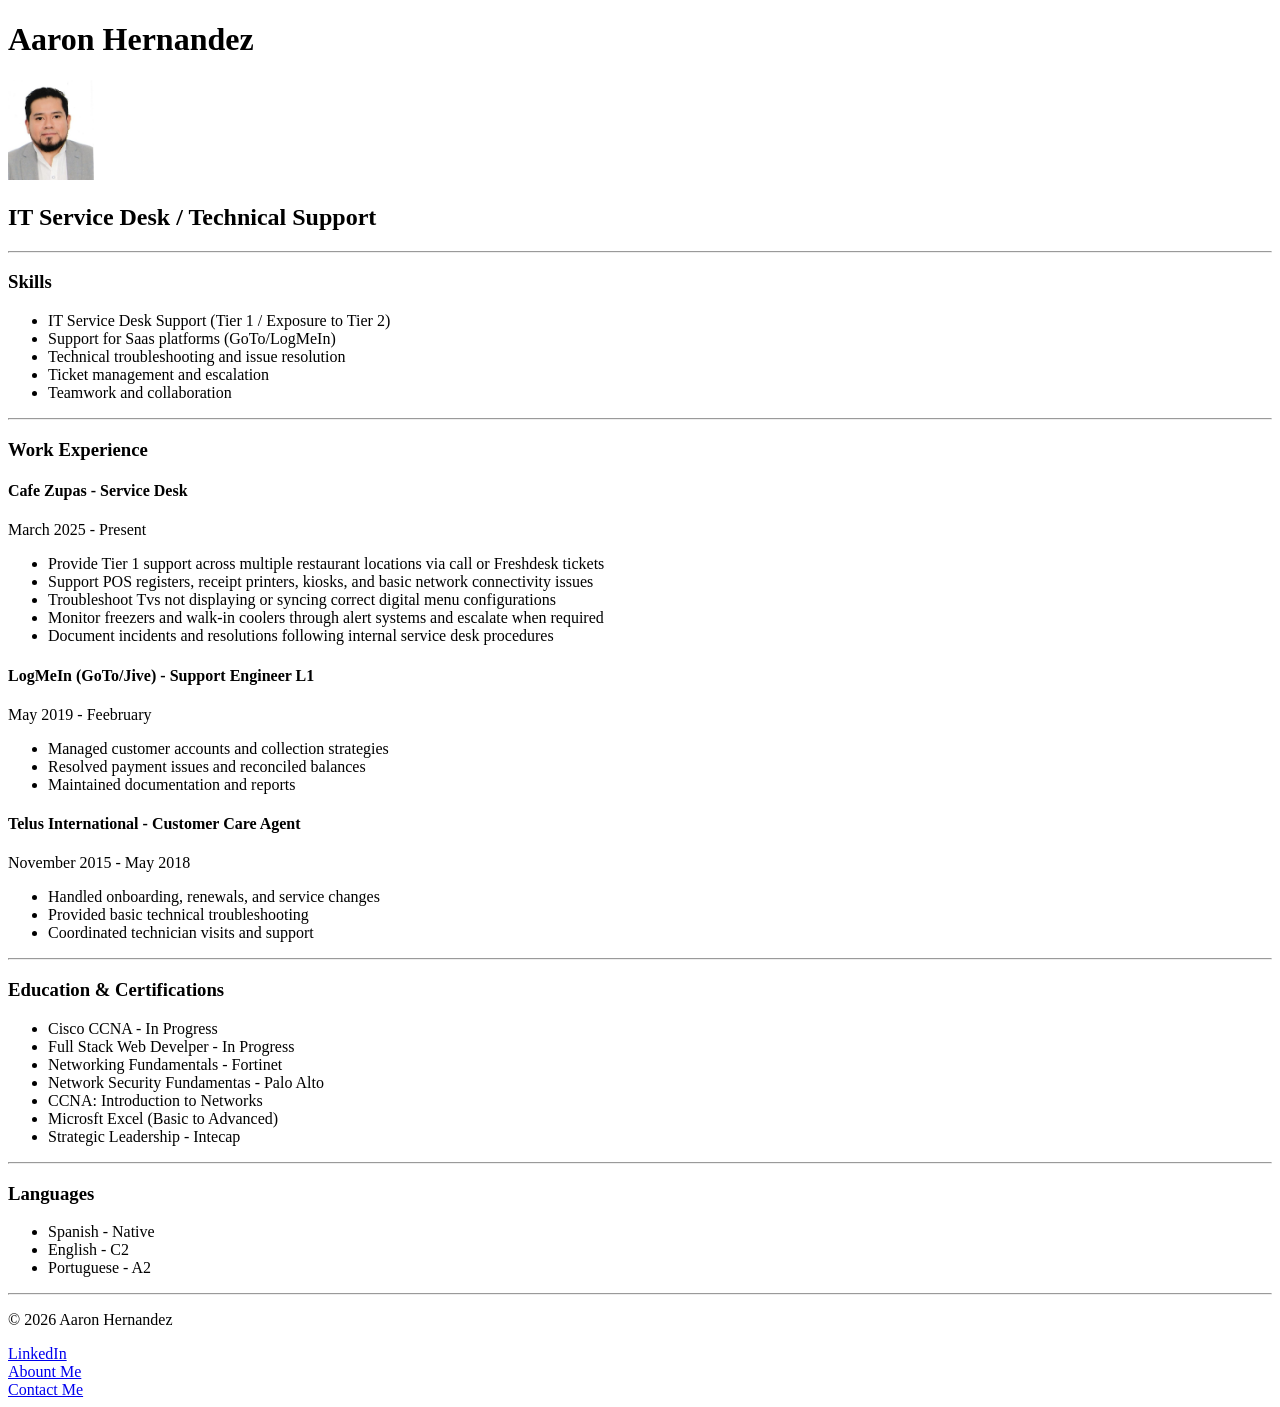
==== index.html @ 3d16cf0c "Add files via upload" ====
<!DOCTYPE html>
<html lang="en">
<head>
    <meta charset="UTF-8">
    <meta name="viewport" content="width=device-width, initial-scale=1.0">
    <title>My Resume</title>
</head>
<body>
    <h1>Aaron Hernandez</h1>
    <a href="./about.html"><img src="./Images/Foto CV.jpg" height="100" alt="picture of me">
    </a>
    <h2>IT Service Desk / Technical Support</h2>
    <hr />

    <h3>Skills</h3>
    <ul>
        <li>IT Service Desk Support (Tier 1 / Exposure to Tier 2)</li>
        <li>Support for Saas platforms (GoTo/LogMeIn)</li>
        <li>Technical troubleshooting and issue resolution</li>
        <li>Ticket management and escalation</li>
        <li>Teamwork and collaboration</li>
    </ul>
    <hr>

    <h3>Work Experience</h3>

    <h4>Cafe Zupas - Service Desk</h4>
    <p>March 2025 - Present</p>
    <ul>
        <li>Provide Tier 1 support across multiple restaurant locations via call or Freshdesk tickets</li>
        <li>Support POS registers, receipt printers, kiosks, and basic network connectivity issues</li>
        <li>Troubleshoot Tvs not displaying or syncing correct digital menu configurations</li>
        <li>Monitor freezers and walk-in coolers through alert systems and escalate when required</li>
        <li>Document incidents and resolutions following internal service desk procedures</li>
    </ul>

    <h4>LogMeIn (GoTo/Jive) - Support Engineer L1</h4>
    <p>May 2019 - Feebruary</p>
    <ul>
        <li>Managed customer accounts and collection strategies</li>
        <li>Resolved payment issues and reconciled balances</li>
        <li>Maintained documentation and reports</li>
    </ul>

    <h4>Telus International - Customer Care Agent</h4>
    <p>November 2015 - May 2018</p>
    <ul>
        <li>Handled onboarding, renewals, and service changes</li>
        <li>Provided basic technical troubleshooting</li>
        <li>Coordinated technician visits and support</li>
    </ul>
    <hr>

    <h3>Education & Certifications</h3>
    <ul>
        <li>Cisco CCNA - In Progress</li>
        <li>Full Stack Web Develper - In Progress</li>
        <li>Networking Fundamentals - Fortinet</li>
        <li>Network Security Fundamentas - Palo Alto</li>
        <li>CCNA: Introduction to Networks</li>
        <li>Microsft Excel (Basic to Advanced)</li>
        <li>Strategic Leadership - Intecap</li>
    </ul>
    <hr>

    <h3>Languages</h3>
    <ul>
        <li>Spanish - Native</li>
        <li>English - C2</li>
        <li>Portuguese - A2</li>
    </ul>

<footer>
    <hr>
    <p>© 2026 Aaron Hernandez</p>
    <a href="https://www.linkedin.com/in/aaron-hernandez-6a20a7195/">LinkedIn</a>
    <br>
    <a href="./about.html">Abount Me</a>
    <br>
    <a href="./contact.html">Contact Me</a>
</footer>

    
</body>
</html>
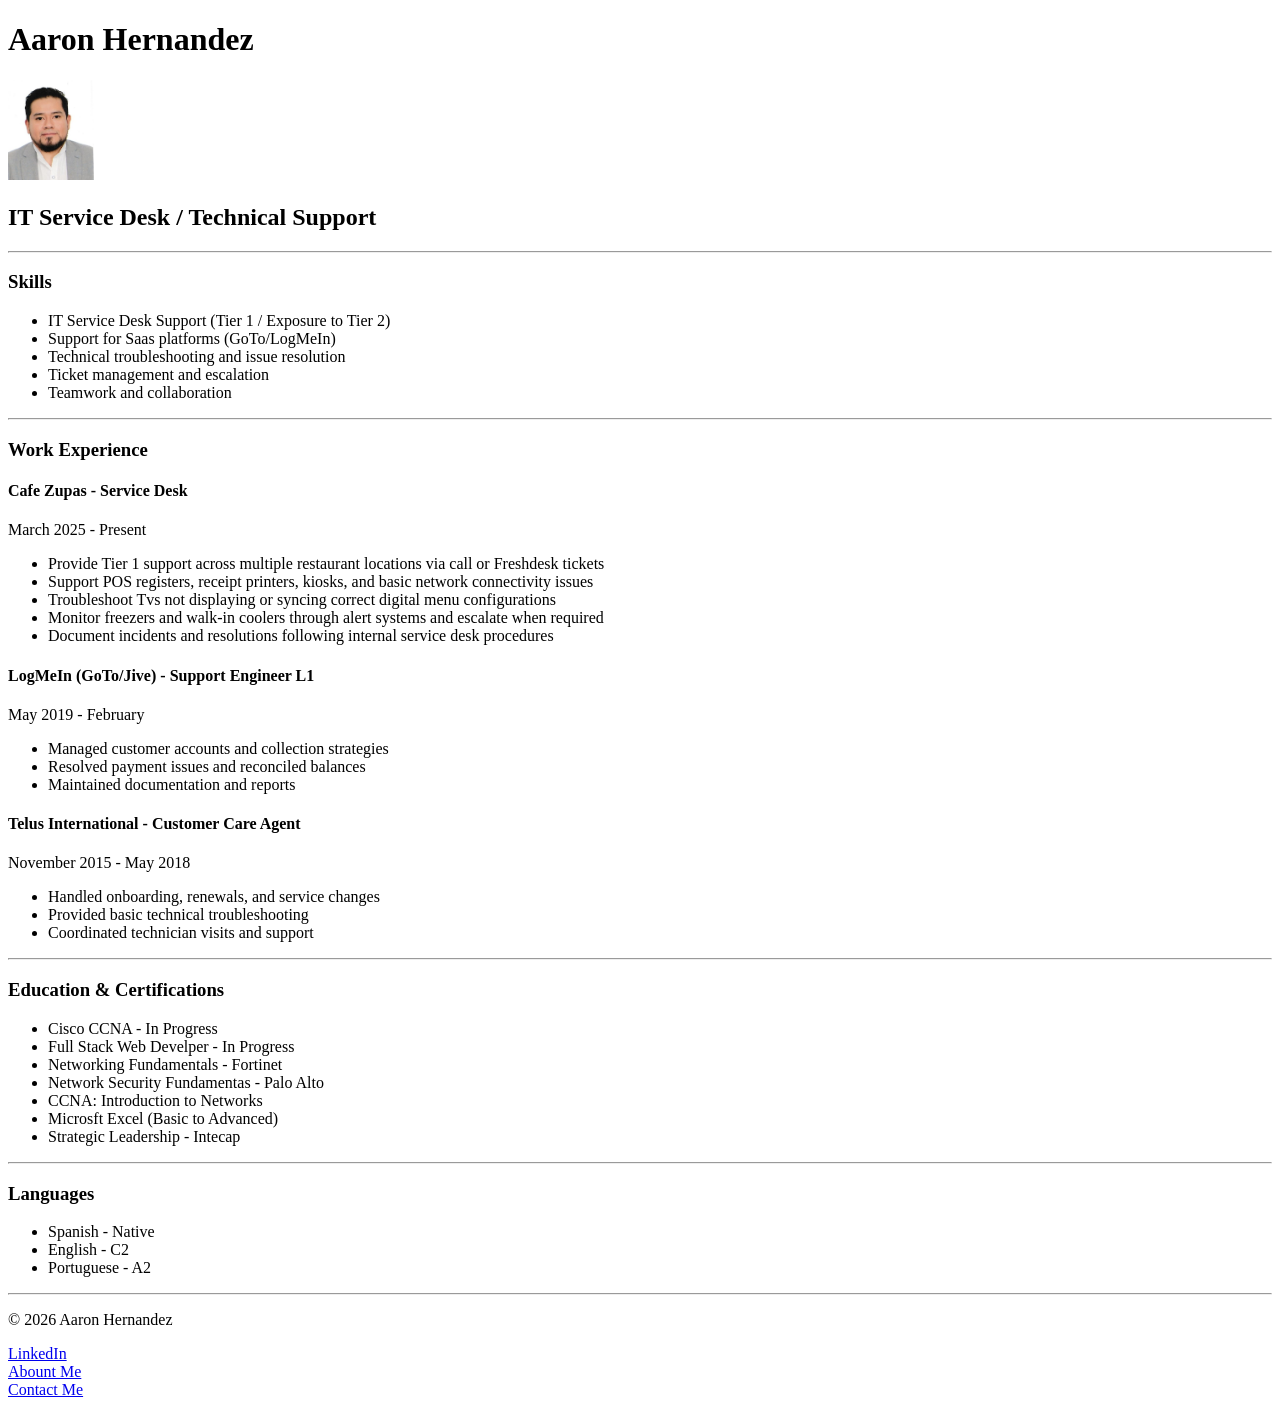
==== commit 6a886794: "update resume" ====
--- a/index.html
+++ b/index.html
@@ -35,7 +35,7 @@
     </ul>
 
     <h4>LogMeIn (GoTo/Jive) - Support Engineer L1</h4>
-    <p>May 2019 - Feebruary</p>
+    <p>May 2019 - February</p>
     <ul>
         <li>Managed customer accounts and collection strategies</li>
         <li>Resolved payment issues and reconciled balances</li>
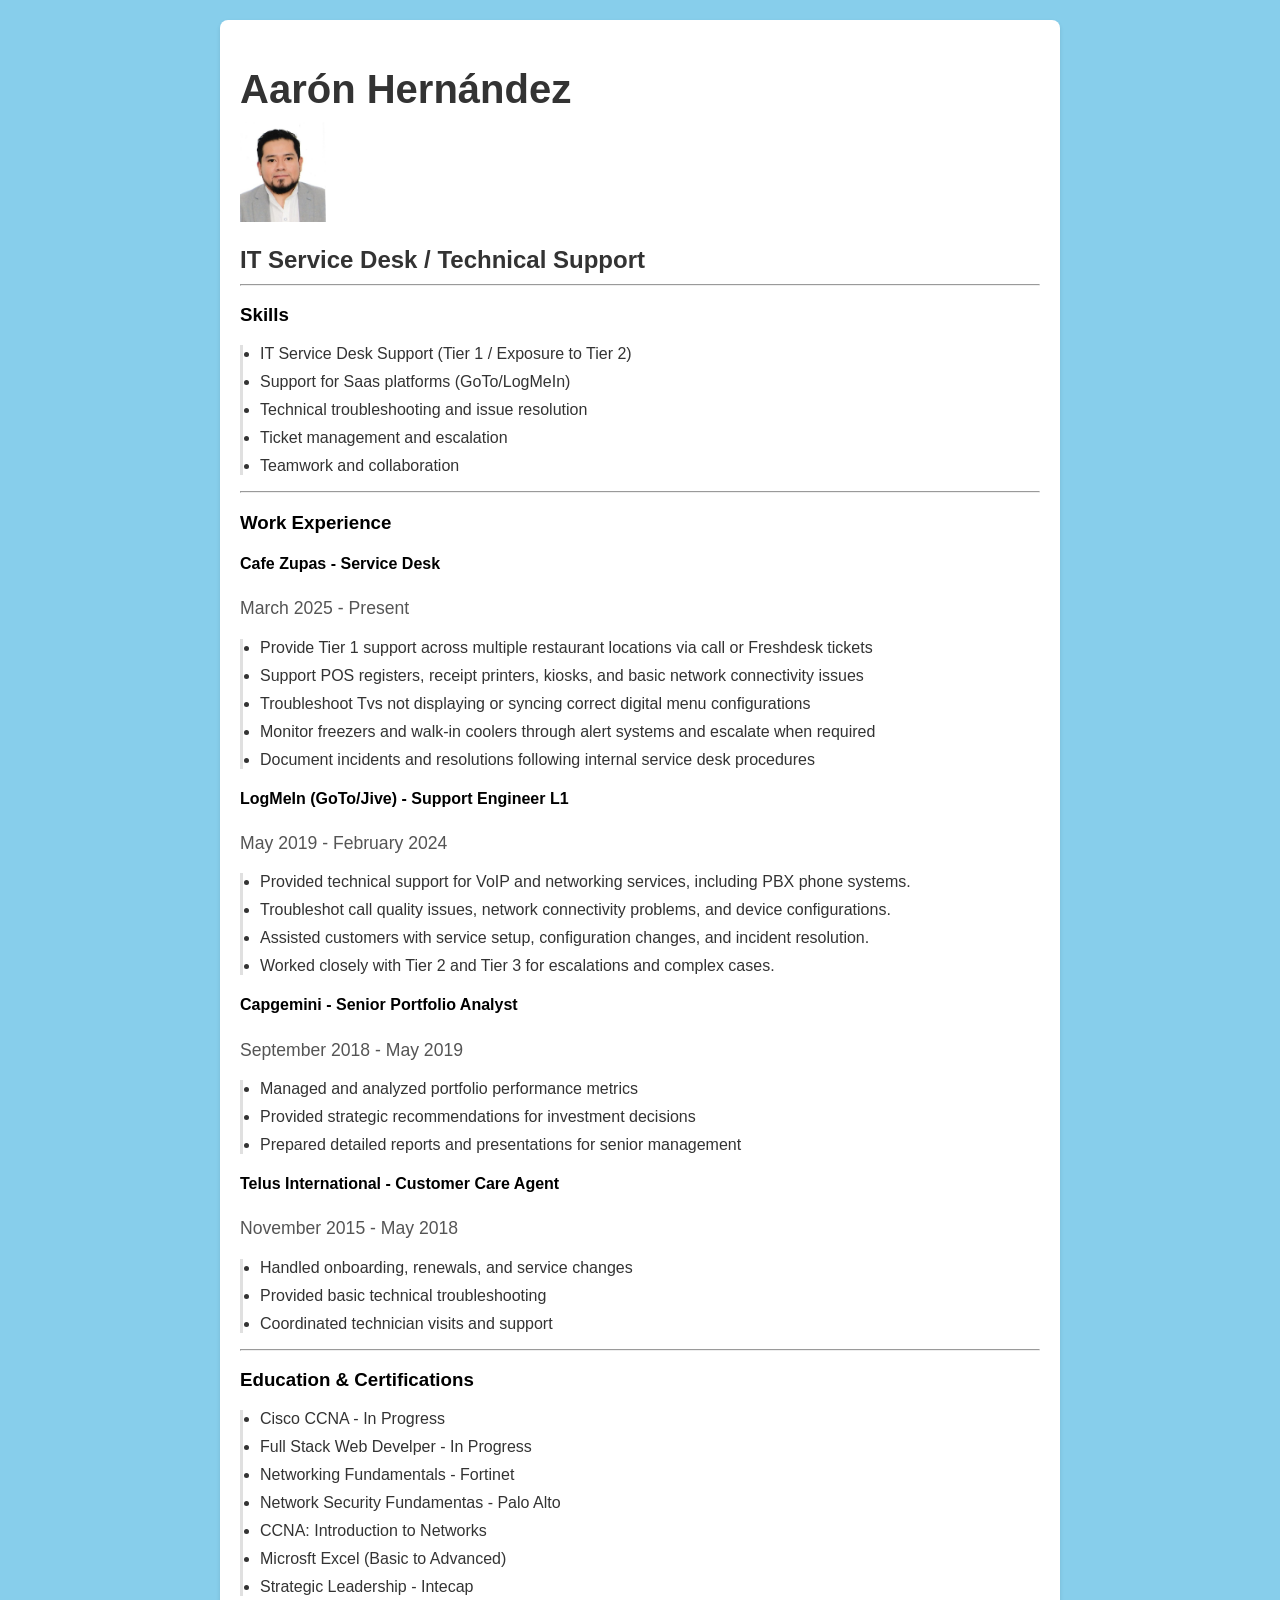
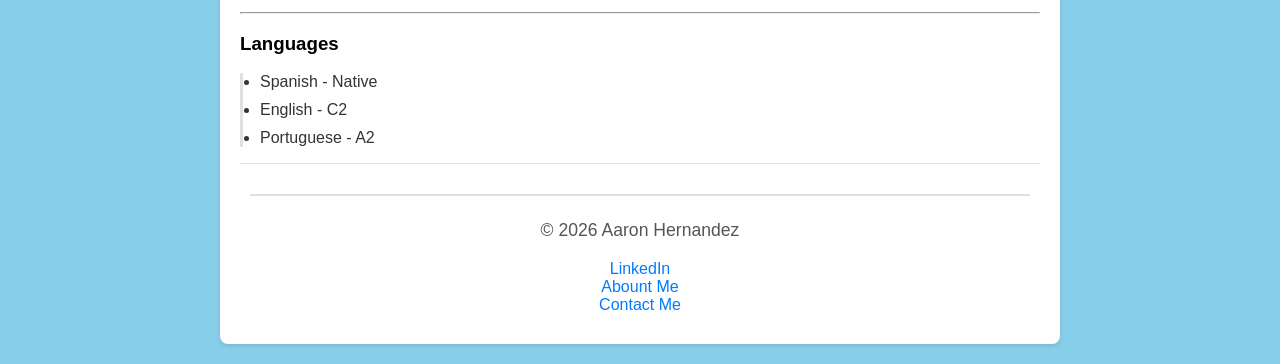
==== commit bdfccf25: "update resume" ====
--- a/index.html
+++ b/index.html
@@ -4,11 +4,13 @@
     <meta charset="UTF-8">
     <meta name="viewport" content="width=device-width, initial-scale=1.0">
     <title>My Resume</title>
+    <link rel="stylesheet" href="./style.css">
 </head>
 <body>
-    <h1>Aaron Hernandez</h1>
-    <a href="./about.html"><img src="./Images/Foto CV.jpg" height="100" alt="picture of me">
-    </a>
+    <div class="resume">
+        <h1>Aarón Hernández</h1>
+        <a href="./about.html"><img src="./Images/Foto CV.jpg" height="100" alt="picture of me">
+        </a>
     <h2>IT Service Desk / Technical Support</h2>
     <hr />
 
@@ -35,11 +37,20 @@
     </ul>
 
     <h4>LogMeIn (GoTo/Jive) - Support Engineer L1</h4>
-    <p>May 2019 - February</p>
+    <p>May 2019 - February 2024</p>
     <ul>
-        <li>Managed customer accounts and collection strategies</li>
-        <li>Resolved payment issues and reconciled balances</li>
-        <li>Maintained documentation and reports</li>
+        <li>Provided technical support for VoIP and networking services, including PBX phone systems.</li>
+        <li>Troubleshot call quality issues, network connectivity problems, and device configurations.</li>
+        <li>Assisted customers with service setup, configuration changes, and incident resolution.</li>
+        <li>Worked closely with Tier 2 and Tier 3 for escalations and complex cases.</li>
+    </ul>
+
+    <h4>Capgemini - Senior Portfolio Analyst</h4>
+    <p>September 2018 - May 2019</p>
+    <ul>
+        <li>Managed and analyzed portfolio performance metrics</li>
+        <li>Provided strategic recommendations for investment decisions</li>
+        <li>Prepared detailed reports and presentations for senior management</li>
     </ul>
 
     <h4>Telus International - Customer Care Agent</h4>
--- a/style.css
+++ b/style.css
@@ -0,0 +1,56 @@
+
+body {
+  background-color:  skyblue;
+    font-family: 'Segoe UI', Tahoma, Geneva, Verdana, sans-serif;  
+}
+
+a {
+  color: #007BFF;
+  text-decoration: none;
+}
+
+.resume {
+  max-width: 800px;
+  margin: 20px auto;
+  background-color: #FFFFFF;
+  padding: 20px;
+  border-radius: 8px;
+  box-shadow: 0 2px 4px rgba(0, 0, 0, 0.1);
+}
+.resume h1 {
+  font-size: 2.5em;
+  margin-bottom: 10px;
+  color: #333333;
+}
+.resume h2 {
+  font-size: 1.5em;
+  color: #333333;
+  margin-bottom: 10px;
+}
+.resume p {
+  font-size: 1.1em;
+  line-height: 1.6;
+  color: #555555;
+  margin-bottom: 15px;
+}
+.resume ul {
+  list-style-type: disc;
+  adding-left: 20px;
+  color: #555555;
+  border-left: 3px solid #E0E0E0;
+  padding-left: 17px;
+}
+.resume ul li {
+  margin-bottom: 10px;
+  color: #333333;
+}
+footer {
+  text-align: center;
+  padding: 10px;
+  color: #777777;
+  border-top: 1px solid #E0E0E0;
+}
+footer hr {
+  margin: 20px 0;
+  border: 1px solid #E0E0E0;
+}
